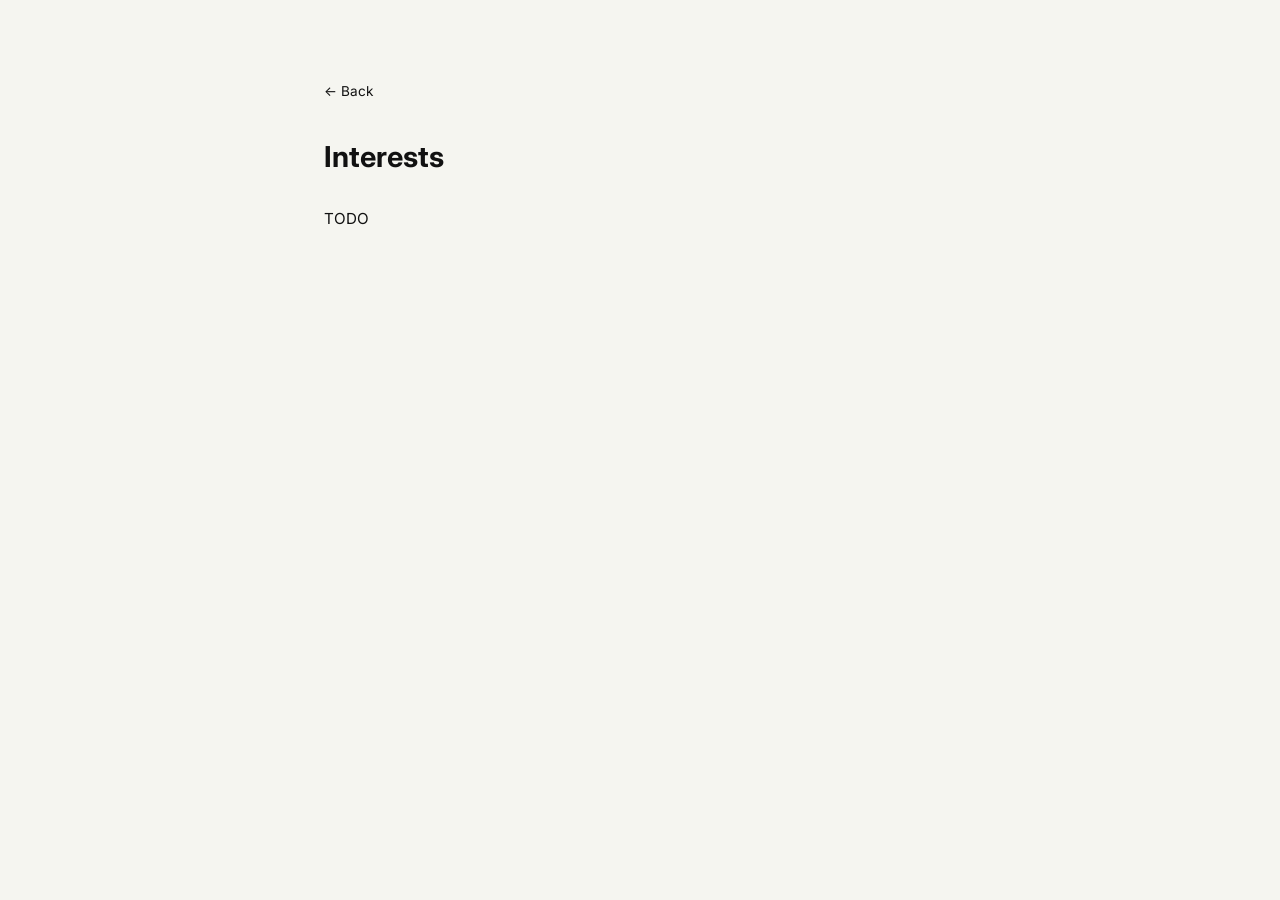
==== interests.html @ a64721a3 "Portfolio site" ====
<!DOCTYPE html>
<html lang="en">
<head>
  <meta charset="UTF-8" />
  <meta name="viewport" content="width=device-width, initial-scale=1.0" />
  <title>Interests — Aidan Halley</title>
  <link rel="preconnect" href="https://fonts.googleapis.com" />
  <link rel="preconnect" href="https://fonts.gstatic.com" crossorigin />
  <link rel="stylesheet" href="https://fonts.googleapis.com/css2?family=Inter:wght@400;700&display=swap" />
  <link rel="stylesheet" href="style.css" />
</head>
<body>
  <div class="page">
    <a class="back" href="index.html">← Back</a>
    <h2 class="page-title">Interests</h2>

    <p class="placeholder">TODO</p>
  </div>
</body>
</html>
---- style.css ----
*, *::before, *::after {
  box-sizing: border-box;
  margin: 0;
  padding: 0;
}

body {
  font-family: 'Inter', sans-serif;
  background: #f5f5f0;
  color: #111;
  min-height: 100vh;
}

.page {
  max-width: 680px;
  margin: 0 auto;
  padding: 80px 24px 80px;
}

.name {
  font-size: 2.4rem;
  font-weight: bold;
  margin-bottom: 24px;
  text-align: center;
}

.about {
  font-size: 1rem;
  line-height: 1.75;
}

.links {
  display: flex;
  flex-wrap: nowrap;
  gap: 8px;
  margin-bottom: 40px;
  justify-content: center;
}

.btn {
  display: inline-block;
  padding: 6px 12px;
  border: 1.5px solid #111;
  color: #111;
  text-decoration: none;
  font-family: inherit;
  font-size: 0.8rem;
  transition: background 0.15s, color 0.15s;
  cursor: pointer;
  background: #f5f5f0;
  white-space: nowrap;
}

.btn:hover {
  background: #111;
  color: #f5f5f0;
}

.back {
  display: inline-block;
  margin-bottom: 40px;
  font-size: 0.85rem;
  color: #111;
  text-decoration: none;
}

.back:hover {
  text-decoration: underline;
}

.page-title {
  font-size: 1.8rem;
  font-weight: bold;
  margin-bottom: 32px;
}

.placeholder {
  font-size: 0.95rem;
  color: #111;
  line-height: 1.7;
}

hr {
  border: none;
  border-top: 1px solid #ccc;
  margin: 32px 0;
}
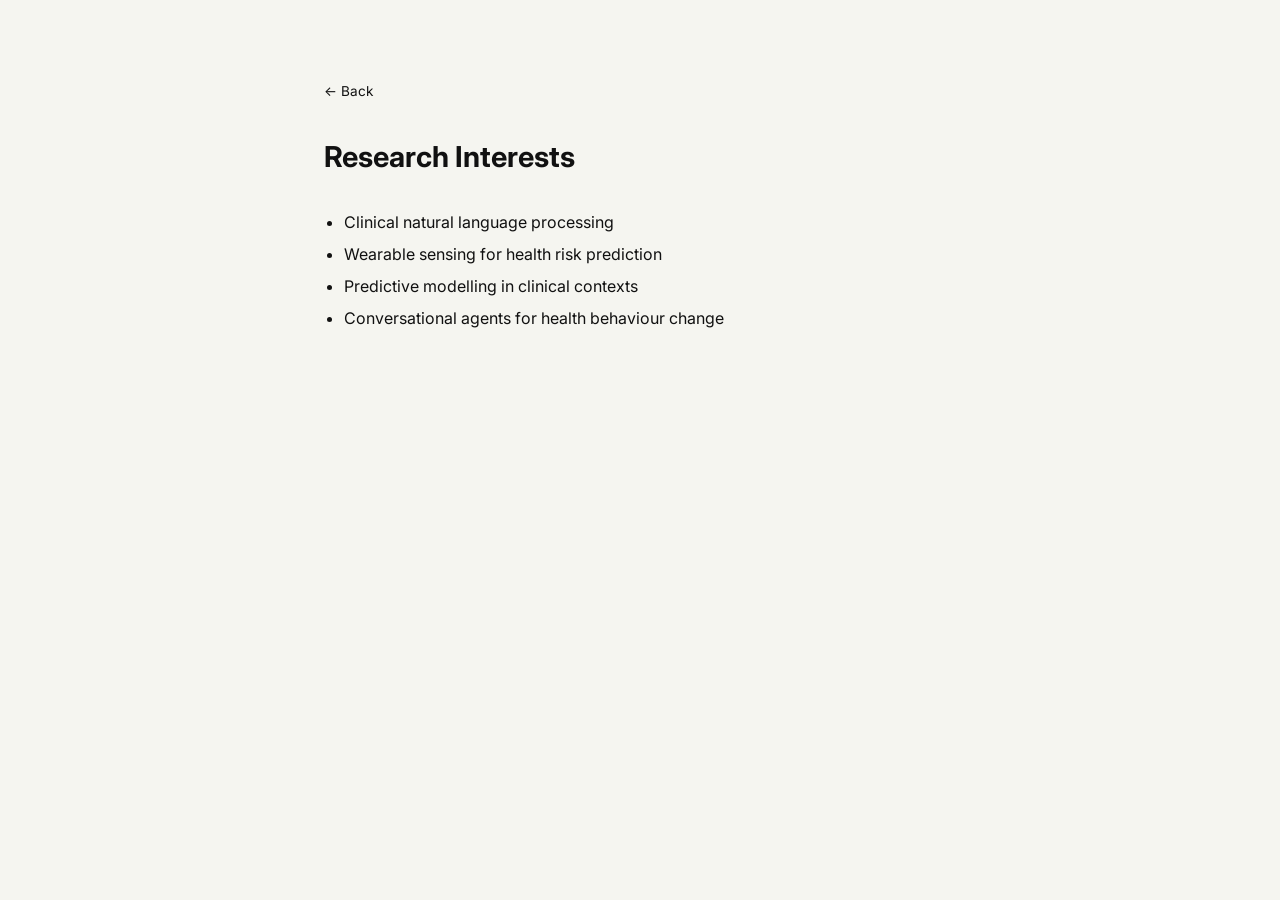
==== commit 543b82d8: "Add research interests" ====
--- a/interests.html
+++ b/interests.html
@@ -12,9 +12,14 @@
 <body>
   <div class="page">
     <a class="back" href="index.html">← Back</a>
-    <h2 class="page-title">Interests</h2>
+    <h2 class="page-title">Research Interests</h2>
 
-    <p class="placeholder">TODO</p>
+    <ul class="interest-list">
+      <li>Clinical natural language processing</li>
+      <li>Wearable sensing for health risk prediction</li>
+      <li>Predictive modelling in clinical contexts</li>
+      <li>Conversational agents for health behaviour change</li>
+    </ul>
   </div>
 </body>
 </html>
--- a/style.css
+++ b/style.css
@@ -80,6 +80,15 @@
   line-height: 1.7;
 }
 
+.interest-list {
+  padding-left: 20px;
+}
+
+.interest-list li {
+  font-size: 1rem;
+  line-height: 2;
+}
+
 hr {
   border: none;
   border-top: 1px solid #ccc;
